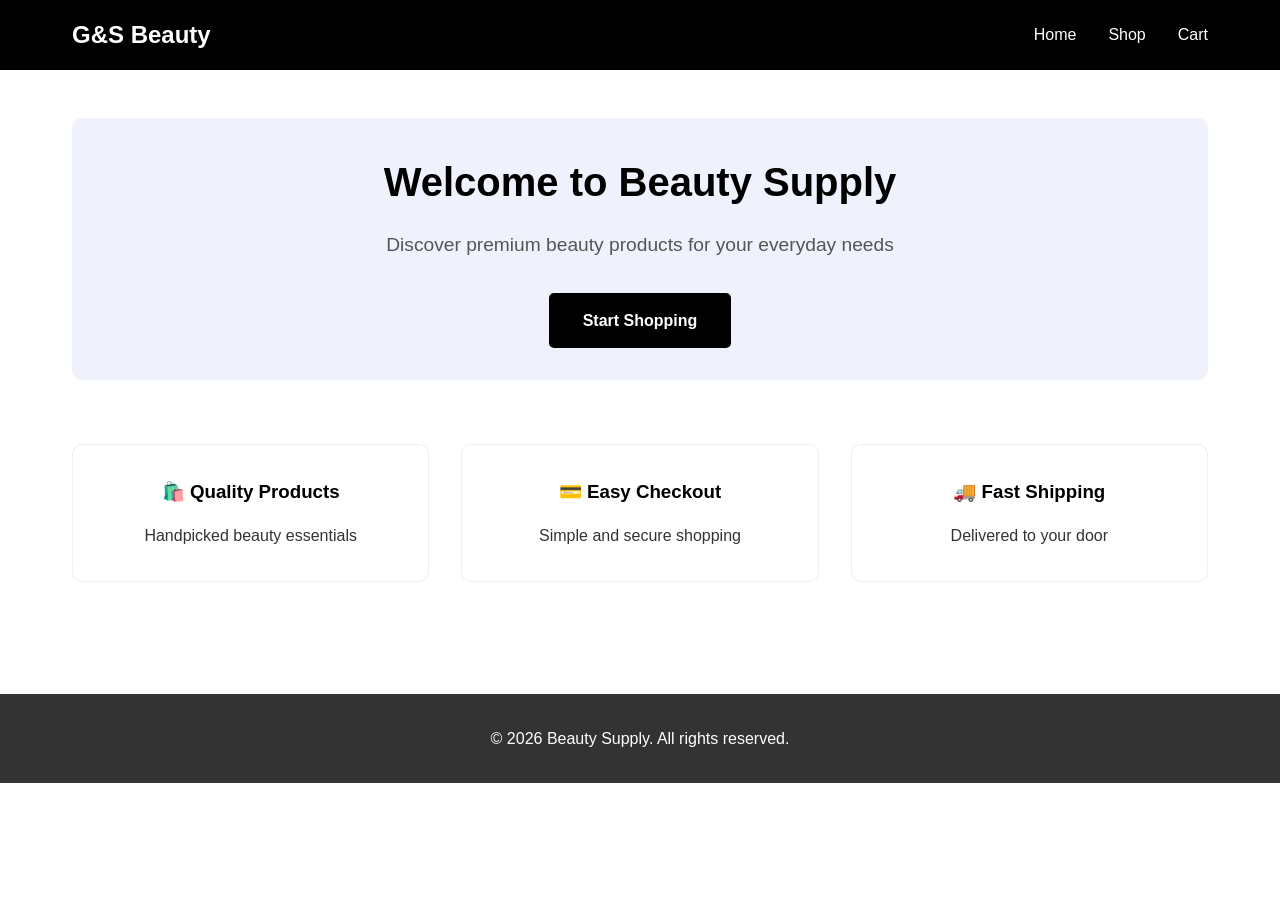
==== index.html @ bdc81472 "Initial beauty supply website" ====
<!DOCTYPE html>
<html lang="en">
<head>
    <meta charset="UTF-8">
    <meta name="viewport" content="width=device-width, initial-scale=1.0">
    <title>Beauty Supply - Home</title>
    <link rel="stylesheet" href="styles/style-landing.css">
</head>
<body>
    <nav class="navbar">
        <div class="nav-container">
            <h1 class="logo">G&S Beauty</h1>
            <ul class="nav-links">
                <li><a href="index.html">Home</a></li>
                <li><a href="shop-page/shop.html">Shop</a></li>
                <li><a href="cart-page/cart.html">Cart</a></li>
            </ul>
        </div>
    </nav>

    <main>
        <section class="hero">
            <h2>Welcome to Beauty Supply</h2>
            <p>Discover premium beauty products for your everyday needs</p>
            <a href="shop-page/shop.html" class="btn">Start Shopping</a>
        </section>

        <section class="features">
            <div class="feature-card">
                <h3>🛍️ Quality Products</h3>
                <p>Handpicked beauty essentials</p>
            </div>
            <div class="feature-card">
                <h3>💳 Easy Checkout</h3>
                <p>Simple and secure shopping</p>
            </div>
            <div class="feature-card">
                <h3>🚚 Fast Shipping</h3>
                <p>Delivered to your door</p>
            </div>
        </section>
    </main>

    <footer>
        <p>&copy; 2026 Beauty Supply. All rights reserved.</p>
    </footer>
</body>
</html>
---- styles/style-landing.css ----
* {
    margin: 0;
    padding: 0;
    box-sizing: border-box;
}

body {
    font-family: 'Segoe UI', Tahoma, Geneva, Verdana, sans-serif;
    line-height: 1.6;
    color: #333;
}

/* Navbar */
.navbar {
    background: #000;
    padding: 1rem 0;
    position: sticky;
    top: 0;
    z-index: 100;
}

.nav-container {
    max-width: 1200px;
    margin: 0 auto;
    padding: 0 2rem;
    display: flex;
    justify-content: space-between;
    align-items: center;
}

.logo {
    color: white;
    font-size: 1.5rem;
}

.nav-links {
    display: flex;
    list-style: none;
    gap: 2rem;
}

.nav-links a {
    color: white;
    text-decoration: none;
    font-weight: 500;
    transition: 0.3s;
}

.nav-links a:hover {
    opacity: 0.8;
}

/* Main Content */
main {
    max-width: 1200px;
    margin: 0 auto;
    padding: 3rem 2rem;
}

.hero {
    text-align: center;
    margin-bottom: 4rem;
    padding: 2rem;
    background: rgba(102, 126, 234, 0.1);
    border-radius: 10px;
}

.hero h2 {
    font-size: 2.5rem;
    margin-bottom: 1rem;
    color: #000;
}

.hero p {
    font-size: 1.2rem;
    color: #555;
    margin-bottom: 2rem;
}

.btn {
    display: inline-block;
    background: #000;
    color: white;
    padding: 0.8rem 2rem;
    border-radius: 5px;
    text-decoration: none;
    font-weight: 600;
    transition: 0.3s;
    border: 2px solid #000;
}

.btn:hover {
    transform: scale(1.05);
}

.features {
    display: grid;
    grid-template-columns: repeat(auto-fit, minmax(250px, 1fr));
    gap: 2rem;
}

.feature-card {
    padding: 2rem;
    background: white;
    border: 1px solid #eee;
    border-radius: 10px;
    text-align: center;
    transition: 0.3s;
}

.feature-card:hover {
    box-shadow: 0 5px 15px rgba(0, 0, 0, 0.1);
}

.feature-card h3 {
    margin-bottom: 1rem;
    color: #000;
}

/* Footer */
footer {
    background: #333;
    color: white;
    text-align: center;
    padding: 2rem;
    margin-top: 4rem;
}
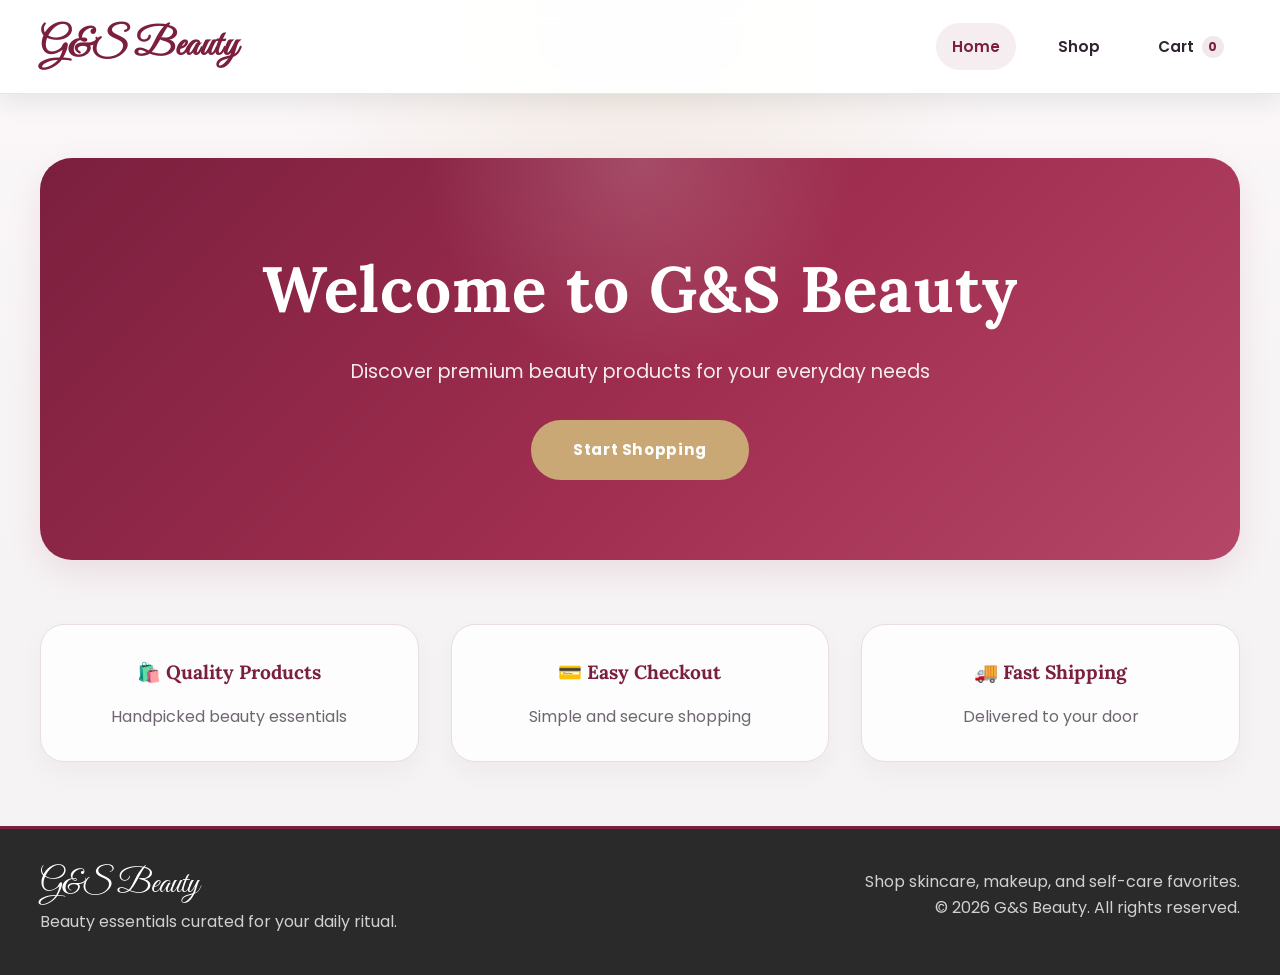
==== commit c1a82902: "Final! doone" ====
--- a/index.html
+++ b/index.html
@@ -3,24 +3,15 @@
 <head>
     <meta charset="UTF-8">
     <meta name="viewport" content="width=device-width, initial-scale=1.0">
-    <title>Beauty Supply - Home</title>
+    <title>G&S Beauty - Home</title>
     <link rel="stylesheet" href="styles/style-landing.css">
 </head>
-<body>
-    <nav class="navbar">
-        <div class="nav-container">
-            <h1 class="logo">G&S Beauty</h1>
-            <ul class="nav-links">
-                <li><a href="index.html">Home</a></li>
-                <li><a href="shop-page/shop.html">Shop</a></li>
-                <li><a href="cart-page/cart.html">Cart</a></li>
-            </ul>
-        </div>
-    </nav>
+<body data-page="home">
+    <div id="site-header"></div>
 
     <main>
         <section class="hero">
-            <h2>Welcome to Beauty Supply</h2>
+            <h2>Welcome to G&S Beauty</h2>
             <p>Discover premium beauty products for your everyday needs</p>
             <a href="shop-page/shop.html" class="btn">Start Shopping</a>
         </section>
@@ -41,8 +32,8 @@
         </section>
     </main>
 
-    <footer>
-        <p>&copy; 2026 Beauty Supply. All rights reserved.</p>
-    </footer>
+    <div id="site-footer"></div>
+
+    <script src="shared-layout.js"></script>
 </body>
 </html>
--- a/styles/style-landing.css
+++ b/styles/style-landing.css
@@ -1,127 +1,346 @@
+@import url('https://fonts.googleapis.com/css2?family=Great+Vibes&family=Lora:ital@0;1&family=Poppins:wght@400;600;700&display=swap');
+
+:root {
+    --color-wine: #7B1F3E;
+    --color-wine-deep: #5f1730;
+    --color-gold: #C9A876;
+    --color-gold-deep: #B8935F;
+    --color-ink: #2f2430;
+    --color-muted: #6f6671;
+    --color-surface: #ffffff;
+    --color-surface-soft: #f8f3f5;
+    --color-border: #e7dde2;
+    --shadow-soft: 0 12px 35px rgba(123, 31, 62, 0.10);
+    --shadow-nav: 0 8px 24px rgba(0, 0, 0, 0.08);
+    --content-width: min(1200px, calc(100% - 2rem));
+}
+
 * {
     margin: 0;
     padding: 0;
     box-sizing: border-box;
 }
 
+html {
+    font-size: 16px;
+}
+
 body {
-    font-family: 'Segoe UI', Tahoma, Geneva, Verdana, sans-serif;
+    min-height: 100vh;
+    display: flex;
+    flex-direction: column;
+    font-family: 'Poppins', sans-serif;
     line-height: 1.6;
-    color: #333;
+    color: var(--color-ink);
+    background:
+        radial-gradient(circle at top, rgba(201, 168, 118, 0.18), transparent 32%),
+        linear-gradient(180deg, #fcf8fa 0%, #f7f4f6 40%, #f4f2f3 100%);
 }
 
 /* Navbar */
 .navbar {
-    background: #000;
+    background: rgba(255, 255, 255, 0.95);
+    backdrop-filter: blur(14px);
+    border-bottom: 1px solid rgba(123, 31, 62, 0.12);
     padding: 1rem 0;
     position: sticky;
     top: 0;
     z-index: 100;
+    box-shadow: var(--shadow-nav);
 }
 
 .nav-container {
-    max-width: 1200px;
+    width: var(--content-width);
     margin: 0 auto;
-    padding: 0 2rem;
     display: flex;
     justify-content: space-between;
     align-items: center;
+    gap: 1rem;
+    position: relative;
 }
 
 .logo {
-    color: white;
-    font-size: 1.5rem;
+    color: var(--color-wine);
+    font-size: clamp(1.9rem, 3vw, 2.4rem);
+    font-weight: 700;
+    letter-spacing: 0.5px;
+    font-family: 'Great Vibes', cursive;
+    text-decoration: none;
+    white-space: nowrap;
 }
 
 .nav-links {
     display: flex;
     list-style: none;
-    gap: 2rem;
+    gap: clamp(0.75rem, 2vw, 2rem);
+    align-items: center;
 }
 
 .nav-links a {
-    color: white;
+    color: var(--color-ink);
     text-decoration: none;
-    font-weight: 500;
-    transition: 0.3s;
-}
-
-.nav-links a:hover {
-    opacity: 0.8;
+    font-weight: 600;
+    transition: color 0.3s ease, background-color 0.3s ease;
+    font-size: 0.95rem;
+    padding: 0.7rem 1rem;
+    border-radius: 999px;
+    display: inline-flex;
+    align-items: center;
+    gap: 0.5rem;
+}
+
+.nav-links a:hover,
+.nav-links a.active {
+    color: var(--color-wine);
+    background: rgba(123, 31, 62, 0.08);
+}
+
+.menu-toggle {
+    display: none;
+    border: 1px solid rgba(123, 31, 62, 0.2);
+    background: var(--color-surface);
+    border-radius: 0.9rem;
+    width: 48px;
+    height: 48px;
+    padding: 0.65rem;
+    cursor: pointer;
+    margin-left: auto;
+}
+
+.menu-toggle span {
+    display: block;
+    width: 100%;
+    height: 2px;
+    background: var(--color-wine);
+    margin: 5px 0;
+    transition: transform 0.25s ease, opacity 0.25s ease;
+}
+
+.menu-toggle.open span:nth-child(1) {
+    transform: translateY(7px) rotate(45deg);
+}
+
+.menu-toggle.open span:nth-child(2) {
+    opacity: 0;
+}
+
+.menu-toggle.open span:nth-child(3) {
+    transform: translateY(-7px) rotate(-45deg);
+}
+
+.cart-count {
+    min-width: 1.4rem;
+    height: 1.4rem;
+    display: inline-grid;
+    place-items: center;
+    padding: 0 0.3rem;
+    border-radius: 999px;
+    background: rgba(123, 31, 62, 0.1);
+    color: var(--color-wine);
+    font-size: 0.78rem;
+    font-weight: 700;
+}
+
+.cart-count.has-items {
+    background: var(--color-gold);
+    color: white;
 }
 
 /* Main Content */
 main {
-    max-width: 1200px;
+    width: var(--content-width);
     margin: 0 auto;
-    padding: 3rem 2rem;
+    padding: clamp(2rem, 5vw, 4rem) 0;
+    flex: 1;
 }
 
 .hero {
     text-align: center;
-    margin-bottom: 4rem;
-    padding: 2rem;
-    background: rgba(102, 126, 234, 0.1);
-    border-radius: 10px;
+    margin-bottom: clamp(2.5rem, 6vw, 4rem);
+    padding: clamp(2.5rem, 7vw, 5rem) clamp(1.2rem, 4vw, 4rem);
+    background:
+        radial-gradient(circle at top, rgba(255, 255, 255, 0.16), transparent 30%),
+        linear-gradient(135deg, var(--color-wine) 0%, #A02E50 55%, #b54667 100%);
+    border-radius: clamp(1.25rem, 3vw, 2rem);
+    color: white;
+    box-shadow: var(--shadow-soft);
 }
 
 .hero h2 {
-    font-size: 2.5rem;
+    font-family: 'Lora', serif;
+    font-size: clamp(2.1rem, 6vw, 4rem);
     margin-bottom: 1rem;
-    color: #000;
+    color: white;
+    font-weight: 700;
+    letter-spacing: 0.02em;
 }
 
 .hero p {
-    font-size: 1.2rem;
-    color: #555;
+    font-size: clamp(1rem, 2.5vw, 1.2rem);
+    color: rgba(255, 255, 255, 0.9);
     margin-bottom: 2rem;
+    max-width: 40rem;
+    margin-inline: auto;
 }
 
 .btn {
     display: inline-block;
-    background: #000;
-    color: white;
-    padding: 0.8rem 2rem;
-    border-radius: 5px;
+    background: var(--color-gold);
+    color: white;
+    padding: 1rem 2.5rem;
+    border-radius: 999px;
     text-decoration: none;
-    font-weight: 600;
-    transition: 0.3s;
-    border: 2px solid #000;
+    font-weight: 700;
+    transition: transform 0.3s ease, background-color 0.3s ease, border-color 0.3s ease;
+    border: 2px solid var(--color-gold);
+    letter-spacing: 0.04em;
+    font-size: 0.95rem;
 }
 
 .btn:hover {
-    transform: scale(1.05);
+    background: var(--color-gold-deep);
+    border-color: var(--color-gold-deep);
+    transform: translateY(-2px);
 }
 
 .features {
     display: grid;
-    grid-template-columns: repeat(auto-fit, minmax(250px, 1fr));
-    gap: 2rem;
+    grid-template-columns: repeat(auto-fit, minmax(min(100%, 250px), 1fr));
+    gap: clamp(1rem, 3vw, 2rem);
 }
 
 .feature-card {
-    padding: 2rem;
-    background: white;
-    border: 1px solid #eee;
-    border-radius: 10px;
+    padding: clamp(1.4rem, 4vw, 2rem);
+    background: rgba(255, 255, 255, 0.85);
+    border: 1px solid var(--color-border);
+    border-radius: 1.5rem;
     text-align: center;
-    transition: 0.3s;
+    transition: transform 0.3s ease, box-shadow 0.3s ease, border-color 0.3s ease;
+    box-shadow: 0 10px 24px rgba(47, 36, 48, 0.04);
 }
 
 .feature-card:hover {
-    box-shadow: 0 5px 15px rgba(0, 0, 0, 0.1);
+    box-shadow: var(--shadow-soft);
+    transform: translateY(-4px);
+    border-color: rgba(201, 168, 118, 0.8);
 }
 
 .feature-card h3 {
     margin-bottom: 1rem;
-    color: #000;
+    color: var(--color-wine);
+    font-size: 1.2rem;
+    font-weight: 700;
+    font-family: 'Lora', serif;
+}
+
+.feature-card p {
+    color: var(--color-muted);
 }
 
 /* Footer */
-footer {
-    background: #333;
-    color: white;
-    text-align: center;
-    padding: 2rem;
-    margin-top: 4rem;
-}
+footer,
+.site-footer {
+    background: #2a2a2a;
+    color: white;
+    margin-top: auto;
+    border-top: 3px solid var(--color-wine);
+}
+
+.footer-container {
+    width: var(--content-width);
+    margin: 0 auto;
+    padding: clamp(1.5rem, 4vw, 2.5rem) 0;
+    display: flex;
+    justify-content: space-between;
+    gap: 1.5rem;
+    flex-wrap: wrap;
+}
+
+.footer-brand {
+    font-family: 'Great Vibes', cursive;
+    font-size: 2rem;
+    line-height: 1;
+    margin-bottom: 0.5rem;
+}
+
+.footer-copy,
+.footer-meta p {
+    color: rgba(255, 255, 255, 0.78);
+}
+
+.footer-meta {
+    text-align: right;
+}
+
+@media (max-width: 900px) {
+    .nav-container {
+        flex-wrap: wrap;
+    }
+
+    .menu-toggle {
+        display: inline-block;
+    }
+
+    .nav-links {
+        width: 100%;
+        display: none;
+        flex-direction: column;
+        align-items: stretch;
+        gap: 0.5rem;
+        padding: 1rem;
+        background: var(--color-surface);
+        border-radius: 1.2rem;
+        border: 1px solid rgba(123, 31, 62, 0.12);
+        box-shadow: var(--shadow-soft);
+    }
+
+    .nav-links.open {
+        display: flex;
+    }
+
+    .nav-links li,
+    .nav-links a {
+        width: 100%;
+    }
+
+    .nav-links a {
+        justify-content: space-between;
+    }
+}
+
+@media (max-width: 700px) {
+    :root {
+        --content-width: min(1200px, calc(100% - 1.25rem));
+    }
+
+    .hero {
+        text-align: left;
+    }
+
+    .hero p {
+        margin-inline: 0;
+    }
+
+    .btn {
+        width: 100%;
+        text-align: center;
+    }
+
+    .footer-meta {
+        text-align: left;
+    }
+}
+
+@media (max-width: 480px) {
+    html {
+        font-size: 15px;
+    }
+
+    .navbar {
+        padding: 0.8rem 0;
+    }
+
+    .feature-card h3 {
+        font-size: 1.1rem;
+    }
+}
